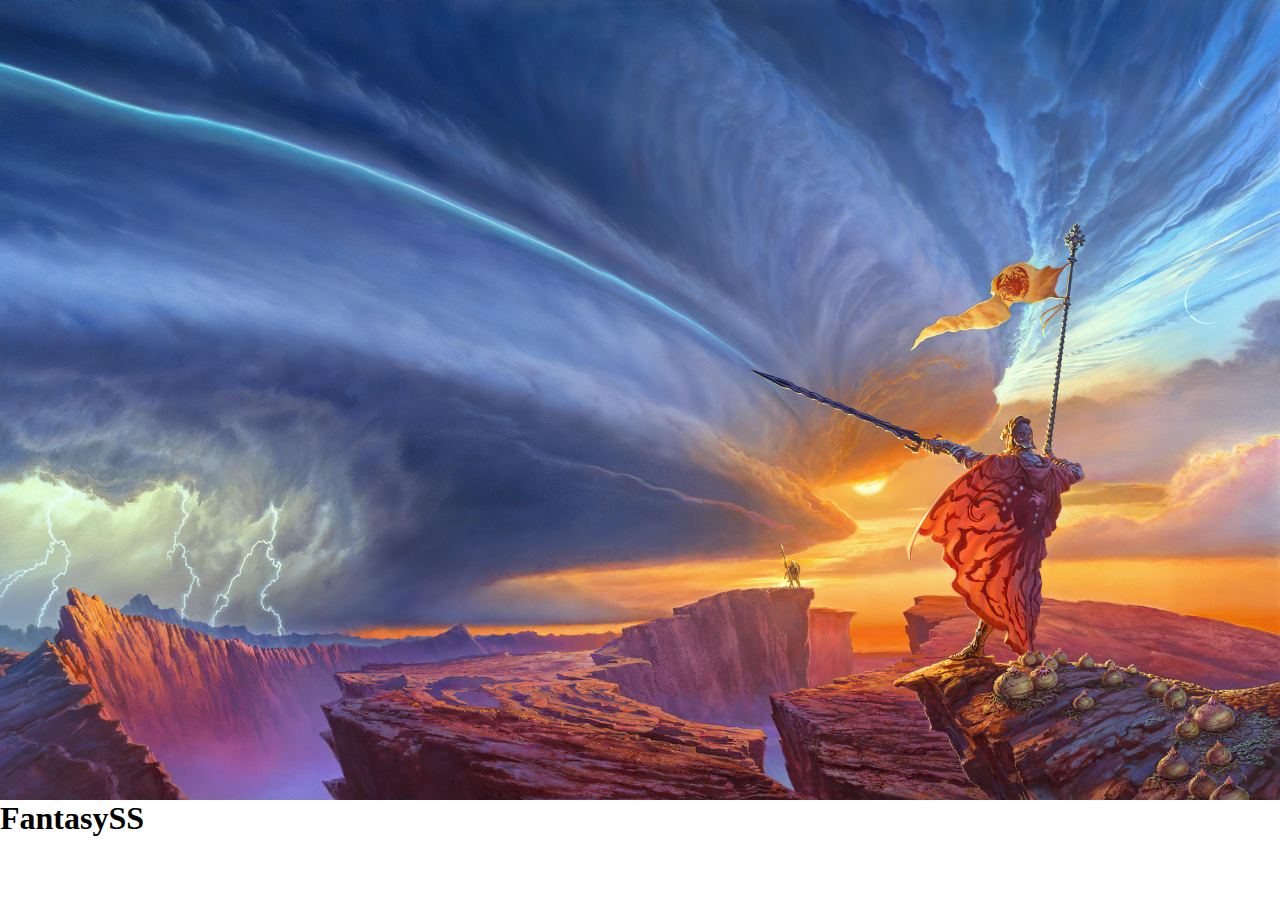
==== index.html @ c3b64db4 "Add first commit" ====
<!DOCTYPE html>

<html lang="en">

<head>
  <meta charset="UTF-8" />
  <meta name="viewport" content="width=device-width, initial-scale=1.0" />
  <title>FantasySS</title>

  <link rel="stylesheet" href="css/style.css" />
</head>

<body>

  <div class="header-background">
    <img src="img/wayofkings-cover.jpg" alt="Way of Kings cover">
    <h1 class="header-text">FantasySS</h1>

  </div>

</body>

</html>
---- css/style.css ----
* {
    margin:0;
    padding: 0;
}

.header-text{
    text-align: center;
    font-family: “Big Caslon”, “Book Antiqua”, “Palatino Linotype”, Georgia, serif;
}

.header-background{
    width:100%;
    display:flex;
    flex-direction: wrap;
    flex-wrap: wrap;
    
}

.header-background img {
    width:100%;
    display:flex;

}
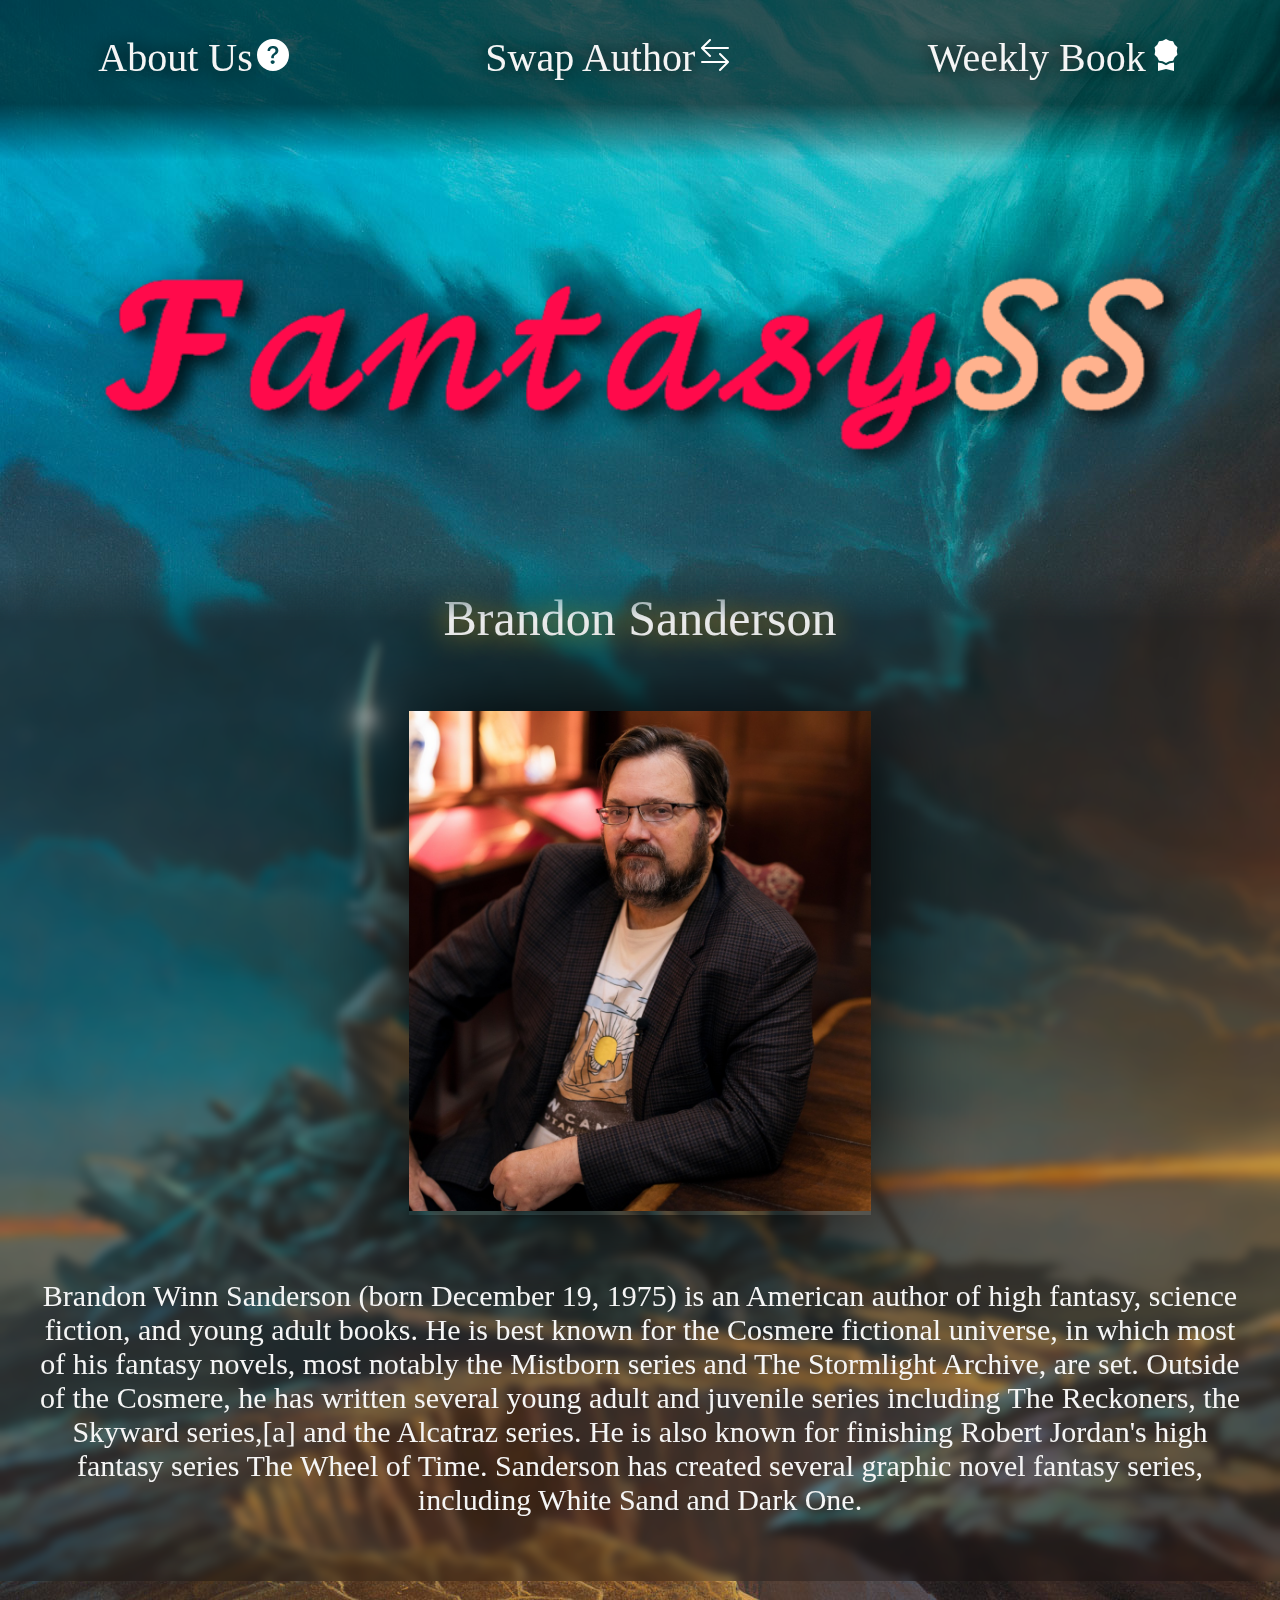
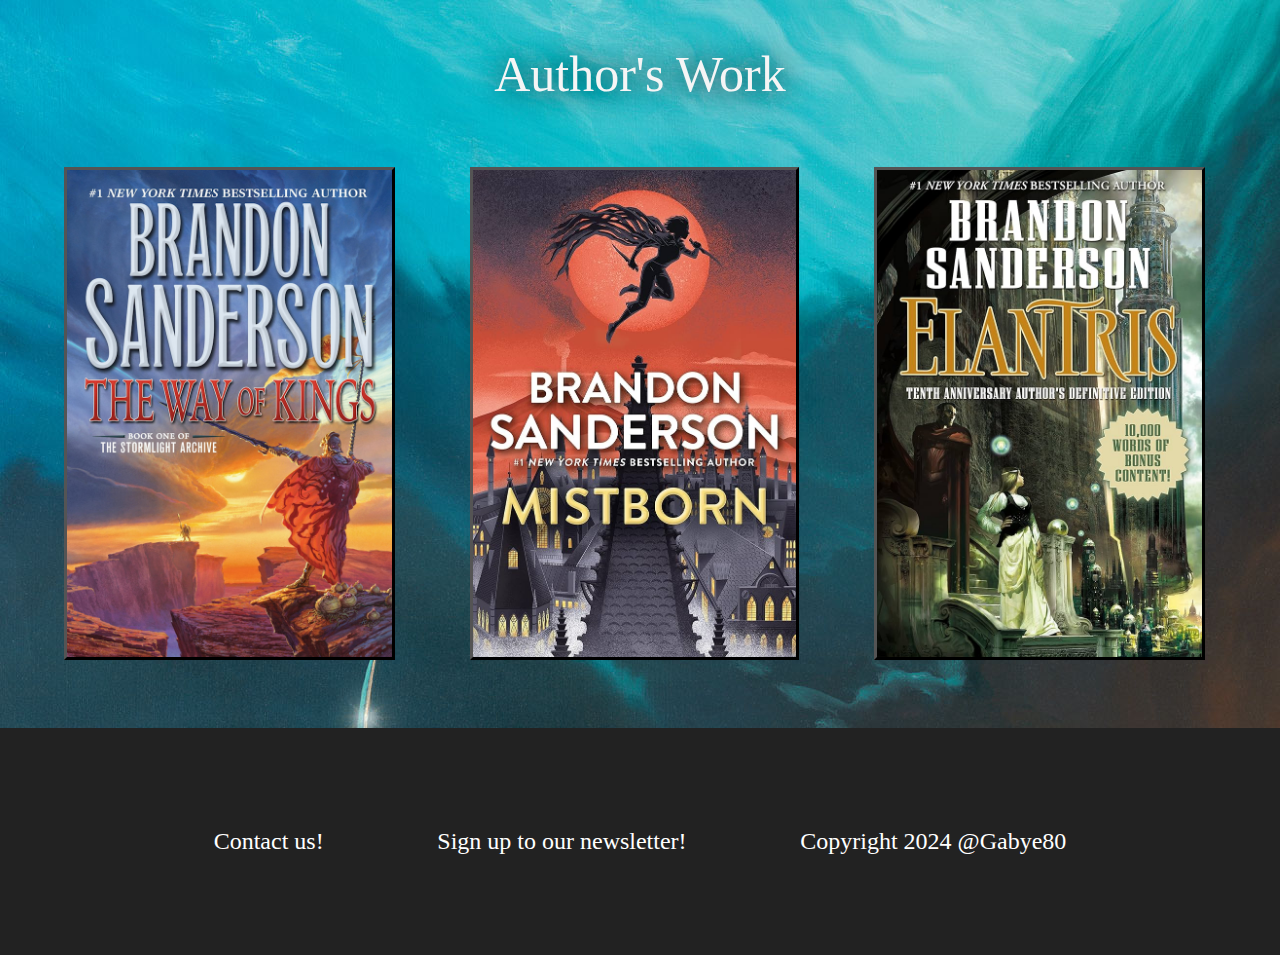
==== commit 7060ed11: "First update committed" ====
--- a/index.html
+++ b/index.html
@@ -1,23 +1,185 @@
 <!DOCTYPE html>
 
+<!-- PROJECT BASED *SLIGHTLY* ON THIS PAGE https://dribbble.com/shots/24003762-Portfolio-Animation  -->
+
 <html lang="en">
+  <head>
+    <meta charset="UTF-8" />
+    <meta name="viewport" content="width=device-width, initial-scale=1.0" />
+    <title>FantasySS</title>
 
-<head>
-  <meta charset="UTF-8" />
-  <meta name="viewport" content="width=device-width, initial-scale=1.0" />
-  <title>FantasySS</title>
+    <link rel="stylesheet" href="css/style.css" />
+    <script src="js/script.js"></script>
+  </head>
 
-  <link rel="stylesheet" href="css/style.css" />
-</head>
+  <body>
+    <ul class="header">
+      <li class="header-button-who-we-are">
+        <button type="button">About Us</button>
+        <svg xmlns="http://www.w3.org/2000/svg" width="32" height="32" fill="currentColor" class="bi bi-question-circle-fill" viewBox="0 0 16 16">
+          <path d="M16 8A8 8 0 1 1 0 8a8 8 0 0 1 16 0M5.496 6.033h.825c.138 0 .248-.113.266-.25.09-.656.54-1.134 1.342-1.134.686 0 1.314.343 1.314 1.168 0 .635-.374.927-.965 1.371-.673.489-1.206 1.06-1.168 1.987l.003.217a.25.25 0 0 0 .25.246h.811a.25.25 0 0 0 .25-.25v-.105c0-.718.273-.927 1.01-1.486.609-.463 1.244-.977 1.244-2.056 0-1.511-1.276-2.241-2.673-2.241-1.267 0-2.655.59-2.75 2.286a.237.237 0 0 0 .241.247m2.325 6.443c.61 0 1.029-.394 1.029-.927 0-.552-.42-.94-1.029-.94-.584 0-1.009.388-1.009.94 0 .533.425.927 1.01.927z"/>
+        </svg>
+      </li>
 
-<body>
+      <li class="header-button-authors">
+        <button type="button" onclick="location.href='robertjordan.html';">Swap Author</button>
+        <svg xmlns="http://www.w3.org/2000/svg" width="32" height="32" fill="currentColor" class="bi bi-arrow-left-right" viewBox="0 0 16 16">
+          <path fill-rule="evenodd" d="M1 11.5a.5.5 0 0 0 .5.5h11.793l-3.147 3.146a.5.5 0 0 0 .708.708l4-4a.5.5 0 0 0 0-.708l-4-4a.5.5 0 0 0-.708.708L13.293 11H1.5a.5.5 0 0 0-.5.5m14-7a.5.5 0 0 1-.5.5H2.707l3.147 3.146a.5.5 0 1 1-.708.708l-4-4a.5.5 0 0 1 0-.708l4-4a.5.5 0 1 1 .708.708L2.707 4H14.5a.5.5 0 0 1 .5.5"/>
+        </svg>
+      </li>
 
-  <div class="header-background">
-    <img src="img/wayofkings-cover.jpg" alt="Way of Kings cover">
-    <h1 class="header-text">FantasySS</h1>
+      <li class="header-button-weekly-book">
+        <button type="button" onclick="location.href='weeklybook.html';">Weekly Book</button>
+        <svg xmlns="http://www.w3.org/2000/svg" width="32" height="32" fill="currentColor" class="bi bi-award-fill" viewBox="0 0 16 16">
+          <path d="m8 0 1.669.864 1.858.282.842 1.68 1.337 1.32L13.4 6l.306 1.854-1.337 1.32-.842 1.68-1.858.282L8 12l-1.669-.864-1.858-.282-.842-1.68-1.337-1.32L2.6 6l-.306-1.854 1.337-1.32.842-1.68L6.331.864z"/>
+          <path d="M4 11.794V16l4-1 4 1v-4.206l-2.018.306L8 13.126 6.018 12.1z"/>
+        </svg>
+      </li>
+    </ul>
+
+    <div class="header-logo">
+      <img src="img/fantasyss-logo1.png" alt="FantasySS Logo">
+    </div>
+
+    <div class="author-space">
+      <div class="author-title">
+        <p>Brandon Sanderson</p>
+      </div>
+      <div class="author-body">
+        <div class="author-portrait">
+          <img src="img/b-money.jpg" alt="Brandon Sanderson's Portrait" />
+        </div>
+        <div class="author-description">
+          <p>
+            Brandon Winn Sanderson (born December 19, 1975) is an American author of high fantasy, science fiction, and young adult books. He is best known for the Cosmere fictional universe, in which most of his fantasy novels, most notably the Mistborn series and The Stormlight Archive, are set. Outside of the Cosmere, he has written several young adult and juvenile series including The Reckoners, the Skyward series,[a] and the Alcatraz series. He is also known for finishing Robert Jordan's high fantasy series The Wheel of Time. Sanderson has created several graphic novel fantasy series, including White Sand and Dark One.
+          </p>
+        </div>
+      </div>
+    </div>
+
+    <div class="title-selector" id="selector">
+      <p>Author's Work</p>
+    </div>
+<div class="series-selector">
+
+  <div class="stormlight-selector">
+    <img src="img/wok-cover.jpg" alt="Stormlight Archive" onclick="hideStormlight()">
+  </div>
+  <div class="mistborn-selector">
+    <img src="img/mistborn-cover.jpg" alt="Mistborn" onclick="hideMistborn()">
+  </div>
+  <div class="elantris-selector">
+    <img src="img/elantris-cover.jpg" alt="Elantris" onclick="hideElantris()">
+  </div>
+
+</div>
+
+<div class="series-stormlight" id="sa-series">
+ <!-- STORMLIGHT ARCHIVE -->
+    <div class="series-space">
+      <div class="series-title">
+        <p>The Stormlight Archive</p>
+      </div>
+      <div class="series-body">
+        
+        <div class="series-description">
+          <p>
+            The Stormlight Archive is a high fantasy novel series written by American author Brandon Sanderson, planned to consist of ten novels. As of 2023, the series comprises four published novels and two novellas, set within his broader Cosmere universe. The first novel, The Way of Kings, was published on August 31, 2010. The second novel, Words of Radiance, was published in 2014 and debuted at number one on The New York Times Best Seller List, followed by Oathbringer in 2017 and Rhythm of War in 2020. A fifth novel, named Wind and Truth, is expected to be released December 6, 2024, while writing for the latter half of the series will begin after Sanderson finishes writing the upcoming Era Three Mistborn trilogy and the two Elantris sequels
+          </p>
+        </div>
+
+        <div class="series-image">
+          <img src="img/wok-cover.jpg" alt="Stormlight Archive First Book"/>
+        </div>
+
+      </div>
+    </div>
 
   </div>
 
-</body>
 
-</html>+  <div class="series-mistborn" id="mistborn-series">
+ <!-- MISTBORN -->
+    <div class="series-space">
+      <div class="series-title">
+        <p>MISTBORN</p>
+      </div>
+      <div class="series-body">
+      
+        <div class="series-description">
+          <p>
+            Mistborn is a series of epic fantasy novels written by American author Brandon Sanderson and published by Tor Books. The first trilogy, published between 2006 and 2008, consists of The Final Empire, The Well of Ascension, and The Hero of Ages. A second series was released between 2011 and 2022, and consists of the quartet The Alloy of Law, Shadows of Self, The Bands of Mourning and The Lost Metal. Sanderson also released a novella in 2016, Mistborn: Secret History. Sanderson plans to write a third and fourth series.
+
+            The first Mistborn trilogy chronicles the efforts of a secret group of Allomancers who attempt to overthrow a dystopian empire and establish themselves in a world covered by ash. The first trilogy was a huge success. This success pushed Sanderson to further develop his fictional universe, the Cosmere, which also includes The Stormlight Archive. Set about 300 years after the ending of the first trilogy, the second series is about the exploits of a character forced to move into the big city, and starts investigating kidnappings and robberies. The third series will be set in the early computer age with 1980s technology. The fourth series is planned to be a space-opera.          </p>
+        </div>
+
+        <div class="series-image">
+          <img src="img/mistborn-cover.jpg" alt="Mistborn Series First Book" />
+        </div>
+
+      </div>
+    </div>
+
+  </div>
+
+
+
+  <div class="series-elantris" id="elantris-series">
+ <!-- ELANTRIS -->
+    <div class="series-space">
+      <div class="series-title">
+        <p>ELANTRIS</p>
+      </div>
+      <div class="series-body">
+      
+        <div class="series-description">
+          <p>
+            Elantris is a fantasy novel written by American fantasy and science fiction writer Brandon Sanderson. The book was published on April 21, 2005, by Tor Books and was Sanderson's first published book. The book gained generally positive reviews, and has been translated into multiple languages. Two related works, Hope of Elantris and The Emperor's Soul, have been released, and two additional novels in the series have been announced.
+
+The story follows three main characters: Prince Raoden of Arelon, Princess Sarene of Teod, and the priest Hrathen of Fjorden. At the beginning of the story, Raoden is cursed by an ancient transformation known as the Shaod and secretly exiled to the city of Elantris just days before his betrothed, princess Sarene of Teod, arrives for their wedding. As Raoden tries to avoid gangs, keep his sanity, and unite the people of Elantris, Sarene must cope with the loss of her husband-to-be and try to save Arelon from Hrathen, a priest tasked with converting all of Arelon to the religion of Fjorden or dooming it to destruction.
+          </p>        
+        </div>
+
+        <div class="series-image">
+          <img src="img/elantris-cover.jpg" alt="Elantris First Book" />
+        </div>
+
+      </div>
+    </div>
+
+  </div>
+
+
+<!-- Cannot add a good looking Carousel without using Bootstrap or frameworks, will leave it for the next prototype xD
+<div class="author-books-carousel"> </div> -->
+
+
+<div class="footer">
+
+  <div class="form-popup" id="contactForm">
+    <form action="/action_page.php" class="form-container">
+
+      <h1>Don't contact us please</h1>
+      <button type="button" class="btn cancel" onclick="closeContact()">Close</button>
+    </form>
+  </div>
+
+  <div class="form-popup" id="newsletterForm">
+    <form action="/action_page.php" class="form-container">
+      <label><b>Sign up to our Newsletter!</b></label>
+      <input type="text" placeholder="Enter Email" name="email" required>
+  
+  
+      <button type="submit" class="btn">Login</button>
+      <button type="button" class="btn cancel" onclick="closeNewsletter()">Close</button>
+    </form>
+  </div>
+
+
+  <p class="contact-us" id="contact" onclick="openContact()"> Contact us!</p>
+  <p class="news-letter" id="newsletter" onclick="openNewsletter()"> Sign up to our newsletter!</p>
+  <p> Copyright 2024 @Gabye80</p>
+</div> 
+
+  </body>
+</html>
--- a/css/style.css
+++ b/css/style.css
@@ -3,21 +3,628 @@
     padding: 0;
 }
 
-.header-text{
+body {
+    background-image: url("../img/words-of-radiance-cover.jpg");
+    background-size:cover ;
+    background-repeat: no-repeat;
+    position: static;
+  }
+
+.header{
+    background-color: rgba(0, 0, 0, 0.6);
+    mask: linear-gradient(to top, transparent, black 35%);
+    padding-bottom: 40px;
+    padding-top: 20px;
+    display:flex;
+    flex-direction: row;
+    flex-wrap: nowrap;
+    justify-content:space-around;
+    height:100px;
+}
+
+.header-button-who-we-are,
+.header-button-authors,
+.header-button-weekly-book {
+  align-items: center;
+  display: block;
+  color: white;
+  text-align: center;
+  padding: 14px 16px;
+  text-decoration: none;
+  cursor: pointer;
+}
+
+.header-button-who-we-are button,
+.header-button-authors button,
+.header-button-weekly-book button{
+
+  background-color: transparent;
+  font-family: 'Times New Roman', Times, serif;
+  font-size: large;
+  border: transparent;
+  color:whitesmoke;
+  text-shadow: 0 0 20px black;
+  cursor: pointer;
+  font-size: 40px;
+}
+
+.header-button-who-we-are :hover,
+.header-button-authors :hover,
+.header-button-weekly-book :hover{
+  background-color:#ffffff24;
+  box-shadow: 0 0 50px #ffffff42;
+}
+
+.header-logo {
+    display:flex;
+    flex-direction: row;
+    flex-wrap: nowrap;
+    justify-content:space-evenly;
+}
+
+.header-logo img{
+    width:100%;
+}
+
+.author-space{
+    mask: linear-gradient(to bottom, transparent, black 5%);
+    margin-top: 2%;
+    background-color: rgba(0, 0, 0, 0.245);
+    backdrop-filter: blur(5px);
+    margin-bottom: 5%;
+}
+
+.author-title {
+    display:flex;
+    flex-direction: row;
+    flex-wrap: nowrap;
+    justify-content:space-evenly;
+    margin-bottom: 2%;
+    color: whitesmoke;
+
+}
+
+.author-title p{
+
+    font-size: 150px;
+    margin-top: 2%;
+    text-shadow: 0px 0px 30px goldenrod;
+    outline: #000000;
+
+}
+
+
+.author-body{
+    display: flex;
+    flex:wrap;
+      
+}
+
+.author-portrait {
+    margin-left: 15%;
+    margin-bottom: 5%;
+    margin-top: 3%;
+    box-shadow: 0 0 100px #000000;
+
+}
+
+.author-portrait img{
+  min-height:100%;
+} 
+
+.author-description {
+    display:flex;
+    font-size:large;
+    flex:wrap;
+    font-size: 50px;
+    margin-left: 5%;
+    margin-right: 20%;
+    color:whitesmoke;
+    font-family: 'Times New Roman', Times, serif;
+}
+
+.title-selector {
+  display:flex;
+  flex-direction: row;
+  flex-wrap: nowrap;
+  justify-content:space-evenly;
+  margin-bottom: 3%;
+  color: whitesmoke;
+
+}
+
+.title-selector p{
+  font-size: 150px; 
+  text-shadow: 0px 0px 50px black;
+
+}
+
+.series-selector{
+  display:flex;
+  flex-wrap: nowrap;
+  justify-content: space-evenly;
+  margin-bottom:5%;
+
+}
+
+
+.series-stormlight{
+  display: none;
+}
+.series-mistborn{
+  display: none;
+}
+.series-elantris{
+  display: none;
+}
+
+
+.stormlight-selector :hover{
+  cursor: pointer;
+
+}
+.stormlight-selector img {
+  border: #000000;
+  border-style: outset;
+  -webkit-transform: scale(1);
+  transform: scale(1);
+  -webkit-transition: .3s ease-in-out;
+  transition: .3s ease-in-out;
+}
+.stormlight-selector:hover img {
+  -webkit-transform: scale(1.2);
+  transform: scale(1.2);
+}
+
+
+.mistborn-selector :hover{
+  cursor: pointer;
+
+}
+.mistborn-selector img {
+  border: #000000;
+  border-style: outset;
+  -webkit-transform: scale(1);
+  transform: scale(1);
+  -webkit-transition: .3s ease-in-out;
+  transition: .3s ease-in-out;
+}
+.mistborn-selector:hover img {
+  -webkit-transform: scale(1.2);
+  transform: scale(1.2);
+}
+
+
+.elantris-selector :hover{
+  cursor: pointer;
+
+}
+.elantris-selector img {
+  border: #000000;
+  border-style: outset;
+  -webkit-transform: scale(1);
+  transform: scale(1);
+  -webkit-transition: .3s ease-in-out;
+  transition: .3s ease-in-out;
+}
+.elantris-selector:hover img {
+  -webkit-transform: scale(1.2);
+  transform: scale(1.2);
+}
+
+
+
+.series-space{
+  mask: linear-gradient(to bottom, transparent, black 5%);
+  margin-top: 2%;
+  background-color: rgba(0, 0, 0, 0.356);
+  backdrop-filter: blur(5px);
+}
+
+.series-title {
+  display:flex;
+  flex-direction: row;
+  flex-wrap: nowrap;
+  justify-content:space-evenly;
+  margin-bottom: 2%;
+  color: whitesmoke;
+  
+
+}
+
+.series-title p{
+
+  font-size: 80px;
+  margin-top: 2%;
+  text-shadow: 0px 0px 20px black;
+
+}
+
+.series-body{
+  display: flex;
+  justify-content: center;
+}
+
+.series-image {
+  margin-left: 5%;
+  margin-right: 15%;
+  margin-bottom: 5%;
+  align-content: right;
+
+}
+
+.series-image img{
+  max-width: 100%;
+  box-shadow: 0px 0px 50px #000000;
+
+}
+
+.series-description {
+  max-width: 30%;
+  display:flex;
+  font-size: x-large;
+  margin-left: 15%;
+  margin-bottom: 5%;
+  color:whitesmoke;
+  font-family: 'Times New Roman', Times, serif;
+  align-content: left;
+  text-shadow: 0px 0px 10px black;
+}
+
+/* .author-books-carousel{
+
+} */
+
+.footer {
+    display:flex;
+    background-color:rgb(34, 34, 34);
+    padding: 100px;
     text-align: center;
-    font-family: “Big Caslon”, “Book Antiqua”, “Palatino Linotype”, Georgia, serif;
-}
-
-.header-background{
-    width:100%;
-    display:flex;
-    flex-direction: wrap;
-    flex-wrap: wrap;
-    
-}
-
-.header-background img {
-    width:100%;
-    display:flex;
+    color: white;
+    justify-content: space-evenly;
+  }
+
+  .contact-us{
+    cursor: pointer;
+    }
+
+  .news-letter{
+    cursor: pointer;
+    }
+
+    .form-popup {
+      display: none;
+      position: relative;
+      top:30px;
+      right: 15px;
+      border: 3px solid #f1f1f1;
+      z-index: 9;
+      font-size: 30px;
+    }
+
+  .footer p{
+    font-size: x-large;
+  }
+
+  .form-popup{
+    background-color:rgb(34, 34, 34);
+    color: whitesmoke;
+    display:none;
+  }
+
+
+/* Extra small devices (phones, 600px and down) */
+@media only screen and (max-width: 600px) {
+
+*{
+  margin-left: 0%;
+  margin-right: 0%;
+}
+
+body {
+  background: transparent;
+  background-image: url("../img/words-of-radiance-cover-phone.jpg") ;
+  position: absolute;
+  top: 0;
+  left: 0;
+}
+
+.author-space {
+  display: flex;
+  flex-wrap: wrap;
+  justify-content: space-evenly;
+}
+
+.author-body{
+  display: flex;
+  flex-wrap: wrap;
+  justify-content: center;
+}
+
+.author-title p{
+  margin-top: 5%;
+  font-size: 50px;
+}
+
+.author-portrait{
+  margin-left: 0%;
+  flex-direction: row;
+  align-content: center;
+  align-self: center;
+}
+
+.author-portrait img{
+  max-height: 250px;
+  align-content: center;
+  align-self: center;
+}
+
+.author-description{
+  flex-wrap: wrap;
+  font-size: 30px;
+  margin-right: 3%;
+  margin-left: 3%;
+  margin-bottom: 5%;
+  text-align: center;
+}
+
+.title-selector p{ 
+  font-size:50px;
+  margin-bottom: 2%;
+  text-shadow: 0 0 30px black;
+}
+
+.series-selector{
+  margin-left: 2%;
+}
+
+.series-selector img{
+  max-width:90%;
+}
+
+.series-space{
+  display: flex;
+  flex:wrap;
+  flex-wrap: wrap;
+  justify-content: center;
+}
+
+.series-title p{
+  margin-top: 8%;
+  font-size: 50px;
+  text-shadow: 0 0 30px black;
+}
+
+.series-body{
+  display: flex;
+  justify-content: center;
+}
+
+.series-image{
+  display:none
+}
+.series-description{
+  max-width: 100%;
+  flex-wrap: wrap;
+  font-size: 30px;
+  margin-right: 3%;
+  margin-left: 3%;
+  margin-bottom: 5%;
+  text-align: center;
+  align-content:center;
+}
+
+
+
+
+}
+/* Small devices (portrait tablets and large phones, 600px and up) */
+@media only screen and (min-width: 600px) {
+
+  *{
+    margin-left: 0%;
+    margin-right: 0%;
+  }
+  
+  body {
+    background: transparent;
+    background-image: url("../img/words-of-radiance-cover-phone.jpg") ;
+    position: absolute;
+    top: 0;
+    left: 0;
+  }
+  
+  .author-space {
+    display: flex;
+    flex-wrap: wrap;
+    justify-content: space-evenly;
+  }
+  
+  .author-body{
+    display: flex;
+    flex-wrap: wrap;
+    justify-content: center;
+  }
+  
+  .author-title p{
+    margin-top: 5%;
+    font-size: 50px;
+  }
+  
+  .author-portrait{
+    margin-left: 0%;
+    flex-direction: row;
+    align-content: center;
+    align-self: center;
+  }
+  
+  .author-portrait img{
+    max-height: 350px;
+    align-content: center;
+    align-self: center;
+  }
+  
+  .author-description{
+    flex-wrap: wrap;
+    font-size: 30px;
+    margin-right: 3%;
+    margin-left: 3%;
+    margin-bottom: 5%;
+    text-align: center;
+  }
+  
+  .title-selector p{ 
+    font-size:50px;
+    margin-bottom: 2%;
+    text-shadow: 0 0 30px black;
+  }
+  
+  .series-selector{
+    margin-left: 2%;
+  }
+  
+  .series-selector img{
+    max-width:90%;
+  }
+  
+  .series-space{
+    display: flex;
+    flex:wrap;
+    flex-wrap: wrap;
+    justify-content: center;
+  }
+  
+  .series-title p{
+    margin-top: 8%;
+    font-size: 50px;
+    text-shadow: 0 0 30px black;
+  }
+  
+  .series-body{
+    display: flex;
+    justify-content: center;
+  }
+  
+  .series-image{
+    display:none
+  }
+  .series-description{
+    max-width: 100%;
+    flex-wrap: wrap;
+    font-size: 30px;
+    margin-right: 3%;
+    margin-left: 3%;
+    margin-bottom: 5%;
+    text-align: center;
+    align-content:center;
+  }
+  
+}
+
+/* Medium devices (landscape tablets, 768px and up) */
+@media only screen and (min-width: 768px) {
+
+  *{
+    margin-left: 0%;
+    margin-right: 0%;
+  }
+  
+  body {
+    background: transparent;
+    background-image: url("../img/words-of-radiance-cover.jpg") ;
+    position: absolute;
+    top: 0;
+    left: 0;
+  }
+  
+  .author-space {
+    display: flex;
+    flex-wrap: wrap;
+    justify-content: space-evenly;
+  }
+  
+  .author-body{
+    display: flex;
+    flex-wrap: wrap;
+    justify-content: center;
+  }
+  
+  .author-title p{
+    margin-top: 5%;
+    font-size: 50px;
+  }
+  
+  .author-portrait{
+    margin-left: 0%;
+    flex-direction: row;
+    align-content: center;
+    align-self: center;
+  }
+  
+  .author-portrait img{
+    max-height: 500px;
+    align-content: center;
+    align-self: center;
+  }
+  
+  .author-description{
+    flex-wrap: wrap;
+    font-size: 30px;
+    margin-right: 3%;
+    margin-left: 3%;
+    margin-bottom: 5%;
+    text-align: center;
+  }
+  
+  .title-selector p{ 
+    font-size:50px;
+    margin-bottom: 2%;
+    text-shadow: 0 0 30px black;
+  }
+  
+  .series-selector{
+    margin-left: 5%;
+  }
+  
+  .series-selector img{
+    max-width:80%;
+  }
+  
+  .series-space{
+    display: flex;
+    flex:wrap;
+    flex-wrap: wrap;
+    justify-content: center;
+  }
+  
+  .series-title p{
+    margin-top: 8%;
+    font-size: 50px;
+    text-shadow: 0 0 30px black;
+  }
+  
+  .series-body{
+    display: flex;
+    justify-content: center;
+  }
+  
+  .series-image{
+    display:none
+  }
+  .series-description{
+    max-width: 100%;
+    flex-wrap: wrap;
+    font-size: 30px;
+    margin-right: 3%;
+    margin-left: 3%;
+    margin-bottom: 5%;
+    text-align: center;
+    align-content:center;
+  }
+  
+}
+
+/* Large devices (laptops/desktops, 992px and up) */
+@media only screen and (min-width: 992px) {
 
 }